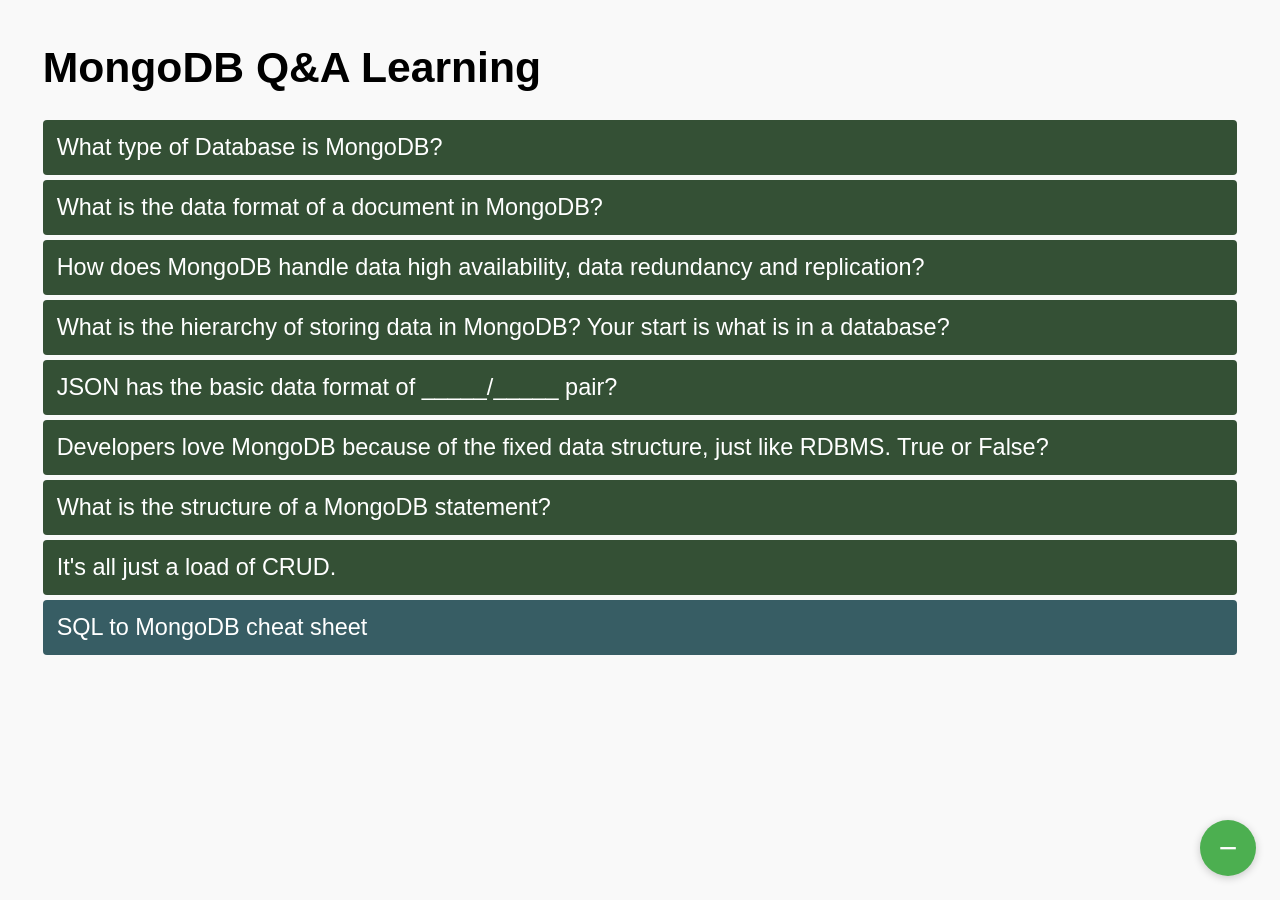
==== Mongo/index.html @ 6c77d5f0 "new repo" ====
<!DOCTYPE html>
<html lang="en">
<head>
  <meta charset="UTF-8">
  <title>MongoDB Notes</title>
    <link rel="stylesheet" href="../style.css">
    <script src="MongoDB.js" defer></script>
</head>
<body>
  <h1>MongoDB Q&A Learning</h1>

  <button class="collapsible">What type of Database is MongoDB?</button>
  <div class="content">
    <ul>
        <li>Is a document oriented noSQL database</li>
    </ul>
  </div>

  <button class="collapsible">What is the data format of a document in MongoDB?</button>
  <div class="content">
    <ul>
      <li>Mongo documents are JSON-like called BSON</li>
    </ul>
  </div>

  <button class="collapsible">How does MongoDB handle data high availability, data redundancy and replication?</button>
  <div class="content">
    <ul>
      <li>It <b>shards</b>, splits the data across multiple servers called a cluster.</li>
      <li>The cluster is created as n+1, where we can lose a single server and still have all the data.</li>
      <li>Enables fast indexing and searches.</li>
    </ul>
  </div>

  <button class="collapsible">What is the hierarchy of storing data in MongoDB?  Your start is what is in a database?</button>
  <div class="content">
    <img src="images/Mongo_hierachy.png">
  </div>

  <button class="collapsible">JSON has the basic data format of _____/_____ pair?</button>
  <div class="content">
    <ul>
      <li>Key/Value</li>
      <li>JSON uses <code>&quot;key&quot;: &quot;value&quot;</code></li>
    </ul>
  </div>

  <button class="collapsible">Developers love MongoDB because of the fixed data structure, just like RDBMS.  True or False?</button>
  <div class="content">
    <ul>
      <li><b>FALSE</b></li>
      <li>The structure of a document can change.  We can add fields, or miss fields when adding a document to a collection,</li>
      <li>As a developer it is important that we check what is acceptable in the way of fields.</li>
      <li>As a developer it is important that we ensure the keys are in the exact same case, not just the data.</li>
        <ul>
          <li>Unlike RDBMS the column names are not fixed.</li>
        </ul>
    </ul>
  </div>

  <button class="collapsible">What is the structure of a MongoDB statement?</button>
  <div class="content">
    <ul>
      <li><b>db.</b><i>collection.</i>action</li>
      <li>The find() method looks similar to JSON, except the <b>keys</b> are <b>not</b> quoted.</li>
      <li>String values must be quoted.</li>
      <li>Keys may have arrays or dictionaries as their values.</li>
      <li>Example: <code>db.socks.find( { color: 'blue' } )</code></li>
    </ul>
  </div>

  <button class="collapsible">It's all just a load of CRUD.</button>
  <div class="content">
    <button class="collapsible2">Create a document in a collection called socks.</button>
    <div class="content">
      <ul>
        <li><code>
          db.socks.insertOne( { sockOwner: "Steve", size: 9, color: "Blue", pattern: "Polkadot", material: "Cotton", condition: "Good", forFoot: "Left" } )
        </code></li>
        <li>All the functions start with <b>insert</b>, e.g. insertOne and insertMany</li>
        <button class="collapsible2">insertMany Example.</button>
        <div class="content">
            <code>
              db.socks.insertMany( [
                { sockOwner: "Christine", size: 5, color: "Rose/White", pattern: "Stiped", material: "Wool", condition: "Excellent", forFoot: "Both" },
                { sockOwner: "Rap", size: 10, color: "Navy Blue", pattern: "None", material: "Syntetic", condition: "Good", forFoot: "Right" } 
                { sockOwner: "Ola", size: 8, color: "Black", pattern: "Pin-stipe", material: "Wool", condition: "Good", forFoot: "Left" } 
                { sockOwner: "Fox", size: 9, color: "Black/White", pattern: "Checked", material: "Wool", condition: "Good", forFoot: "Both" } 
              ] )
            </code>
        </div>
      </ul>
    </div>
    <button class="collapsible2">Read (find) all documents in a collection called socks.</button>
    <div class="content">
      <ul>
        <li><code>db.socks.find()</code></li>
      </ul>
    </div>
    <button class="collapsible2">Read (find) all documents in a collection called socks which are left socks.</button>
    <div class="content">
      <ul>
        <li><code>
          db.socks.find( {"forFoot": "Left"} )
        </code></li>
        <li>
          Logical <b>OR</b> operation:<br>
          <code>
            db.socks.find( { $or: [ {"forFoot": "Left"}, {"size": 9} ]})
          </code>
        </li>
        <li>And is the same, but using <b>$and:</b>.  You also have $nor and $not</li>
      </ul>
    </div>
    <button class="collapsible2">Update the document Steve in the socks collection.</button>
    <div class="content">
      <ul>
        <li>db.socks.updateOne( { sockOwner: "Steve" }, { $set: { 'size': 8 } } )</li>
        <li>All the functions start with <b>update</b>, e.g. updateOne and updateMany</li>
      </ul>
    </div>
    <button class="collapsible2">Delete the document Steve in the socks collection.</button>
    <div class="content">
      <ul>
        <li>db.socks.deleteOne( { sockOwner: 'Steve' } )</li>
        <li>All the functions start with <b>update</b>, e.g. deleteOne and deleteMany</li>
        <li>**NOTE:** There is also a **remove** method that works the same as <b>deleteOne</b>, but is less common now.</li>
      </ul>
    </div>
  </div>
  <button class="collapsible2">SQL to MongoDB cheat sheet</button>
  <div class="content">
    <ul>
      <li><a href='https://learn.mongodb.com/learn/course/mongodb-sql-cheat-sheet/main/mongodb-sql-cheat-sheet' target="new">MongoDB SQL Cheat Sheet</a></li>
    </ul>
  </div>

  <button class="collapse-all-btn" title="Collapse All">&#8722;</button>
</body>
</html>
---- style.css ----
body {
    font-family: Arial, sans-serif;
    font-size: 16pt;
    margin: 2em;
    background: #f9f9f9;
}
.collapsible {
    background-color: #345035;
    color: white;
    cursor: pointer;
    padding: 14px;
    width: 100%;
    border: none;
    text-align: left;
    outline: none;
    font-size: 1.1em;
    margin-bottom: 5px;
    border-radius: 4px;
    transition: background 0.2s;
}
.collapsible:hover {
    background-color: #006904;
}
.content {
    padding: 0 18px;
    display: none;
    overflow: hidden;
    background-color: #fff;
    border: 1px solid #ddd;
    border-radius: 0 0 4px 4px;
    margin-bottom: 10px;
}

.collapse-all-btn {
    position: fixed;
    bottom: 24px;
    right: 24px;
    background: #4CAF50;
    color: #fff;
    border: none;
    border-radius: 50%;
    width: 56px;
    height: 56px;
    font-size: 1.5em;
    box-shadow: 0 2px 8px rgba(0,0,0,0.2);
    cursor: pointer;
    z-index: 1000;
    transition: background 0.2s;
}
.collapse-all-btn:hover {
    background: #388e3c;
}

.collapsible2 {
    background-color: rgb(55, 93, 100);
    color: white;
    cursor: pointer;
    padding: 14px;
    width: 100%;
    border: none;
    text-align: left;
    outline: none;
    font-size: 1.1em;
    margin-bottom: 5px;
    border-radius: 4px;
    transition: background 0.2s;
}
.collapsible2:hover {
    background-color: #006967;
}
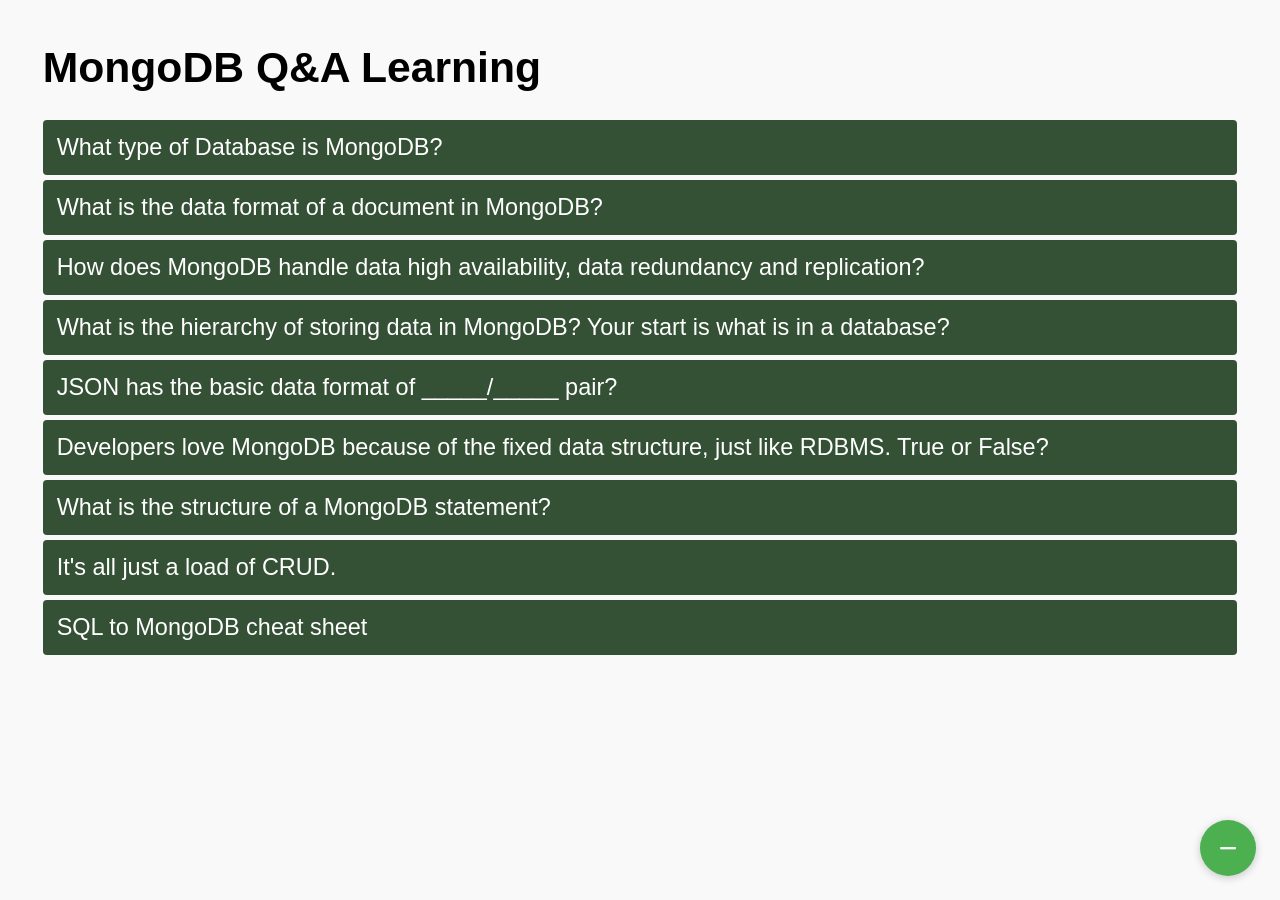
==== commit bac45f7b: "postgres added" ====
--- a/Mongo/index.html
+++ b/Mongo/index.html
@@ -4,7 +4,7 @@
   <meta charset="UTF-8">
   <title>MongoDB Notes</title>
     <link rel="stylesheet" href="../style.css">
-    <script src="MongoDB.js" defer></script>
+    <script src="../external.js" defer></script>
 </head>
 <body>
   <h1>MongoDB Q&A Learning</h1>
@@ -128,7 +128,7 @@
       </ul>
     </div>
   </div>
-  <button class="collapsible2">SQL to MongoDB cheat sheet</button>
+  <button class="collapsible">SQL to MongoDB cheat sheet</button>
   <div class="content">
     <ul>
       <li><a href='https://learn.mongodb.com/learn/course/mongodb-sql-cheat-sheet/main/mongodb-sql-cheat-sheet' target="new">MongoDB SQL Cheat Sheet</a></li>
